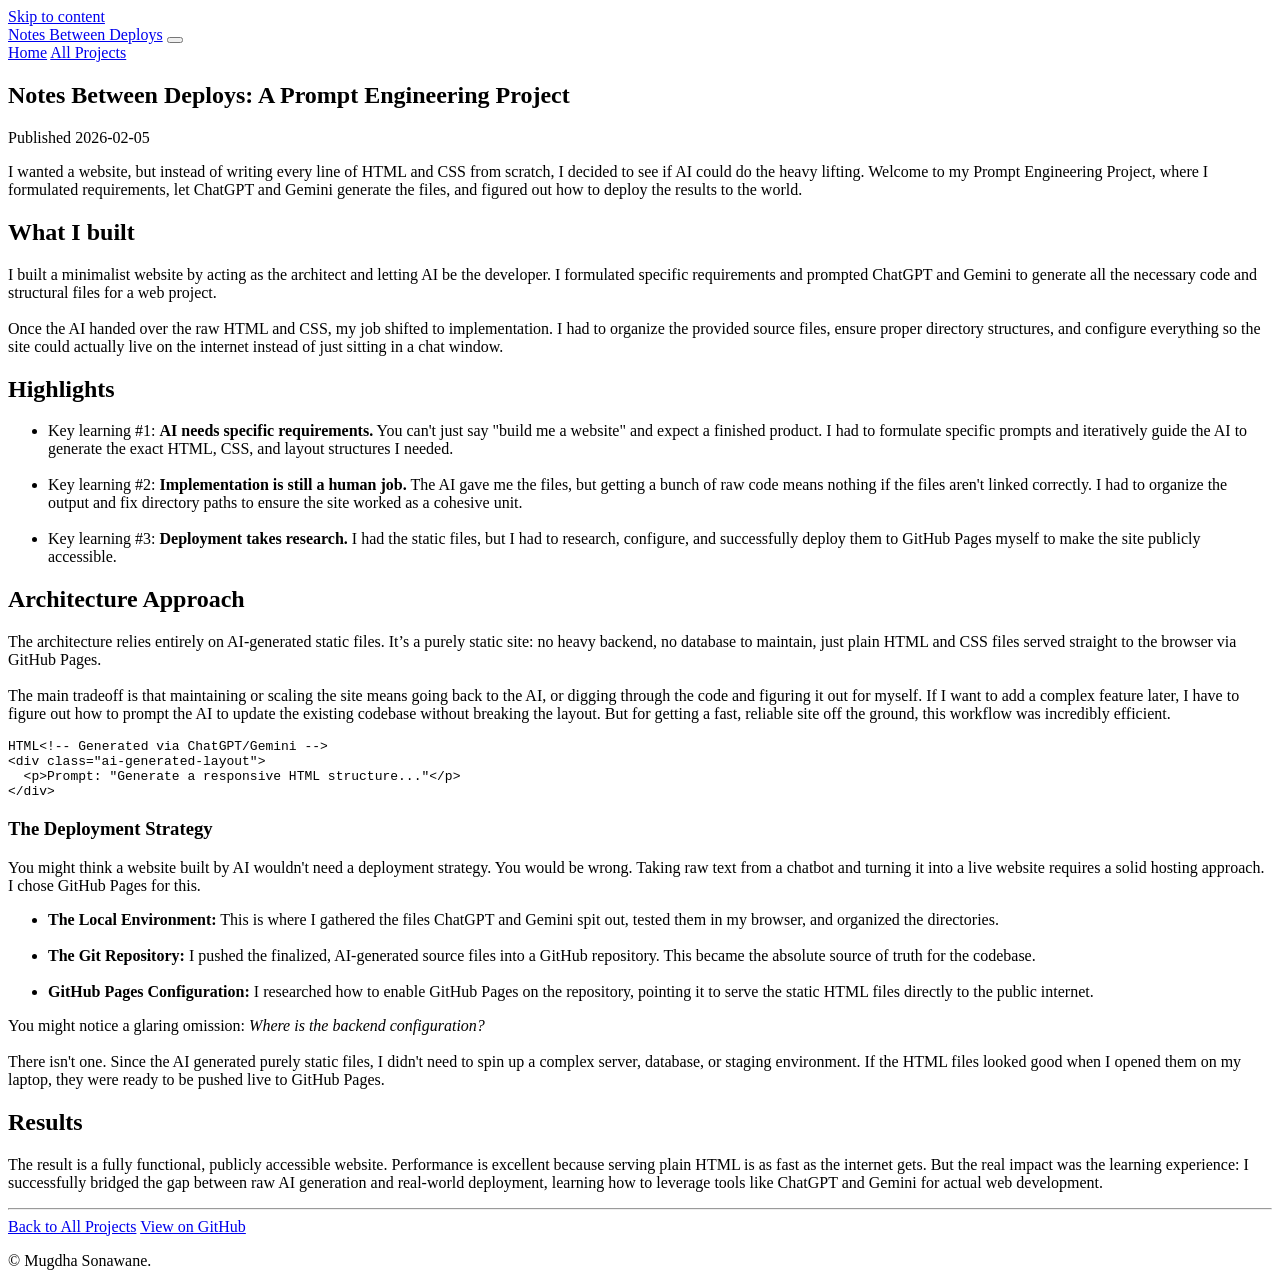
==== project-notes-between-deploys.html @ 24bc69ff "updates to notes between deploy" ====
<!-- project-notes-between-deploy.html -->
<!doctype html>
<html lang="en">
<head>
  <meta charset="utf-8" />
  <meta name="viewport" content="width=device-width, initial-scale=1" />
  <title>Prompt Engineering Project • Notes Between Deploys</title>

  <link rel="preconnect" href="https://fonts.googleapis.com">
  <link rel="preconnect" href="https://fonts.gstatic.com" crossorigin>
  <link href="https://fonts.googleapis.com/css2?family=Space+Grotesk:wght@400;500;600;700&display=swap" rel="stylesheet">

  <link rel="stylesheet" href="style.css" />
</head>
<body>
  <a class="skip-link" href="#main">Skip to content</a>

  <header class="site-header">
    <a class="brand" href="index.html" aria-label="Notes Between Deploys home">Notes Between Deploys</a>

    <button class="nav-toggle" type="button"
      aria-label="Open menu"
      aria-controls="primary-nav"
      aria-expanded="false">
      <span></span><span></span><span></span>
    </button>

    <nav id="primary-nav" class="top-nav" aria-label="Primary">
      <a href="index.html">Home</a>
      <a href="projects.html">All Projects</a>
    </nav>
  </header>

  <main id="main" class="page page--post">
    <article class="panel panel--wide post">
      <header class="post-header">
        <h1 class="post-title">Notes Between Deploys: A Prompt Engineering Project</h1>
        <p class="post-meta">Published <time datetime="2026-02-05">2026-02-05</time></p>
        <div class="post-hero-banner card-media" role="img" aria-label="Project hero image"></div>
      </header>

      <div class="post-content">
        <p class="lead">
          I wanted a website, but instead of writing every line of HTML and CSS from scratch, I decided to see if AI could do the heavy lifting. Welcome to my Prompt Engineering Project, where I formulated requirements, let ChatGPT and Gemini generate the files, and figured out how to deploy the results to the world.
        </p>

        <h2>What I built</h2>
        <p>
          I built a minimalist website by acting as the architect and letting AI be the developer. I formulated specific requirements and prompted ChatGPT and Gemini to generate all the necessary code and structural files for a web project. <br><br>Once the AI handed over the raw HTML and CSS, my job shifted to implementation. I had to organize the provided source files, ensure proper directory structures, and configure everything so the site could actually live on the internet instead of just sitting in a chat window.
        </p>

        <h2>Highlights</h2>
        <ul>
          <li>Key learning #1: <b>AI needs specific requirements.</b> You can't just say "build me a website" and expect a finished product. I had to formulate specific prompts and iteratively guide the AI to generate the exact HTML, CSS, and layout structures I needed.</li>
          <br>
          <li>Key learning #2: <b>Implementation is still a human job.</b> The AI gave me the files, but getting a bunch of raw code means nothing if the files aren't linked correctly. I had to organize the output and fix directory paths to ensure the site worked as a cohesive unit.</li>
          <br>
          <li>Key learning #3: <b>Deployment takes research.</b> I had the static files, but I had to research, configure, and successfully deploy them to GitHub Pages myself to make the site publicly accessible.</li>
        </ul>

        <h2>Architecture Approach</h2>
        <p>
          The architecture relies entirely on AI-generated static files. It’s a purely static site: no heavy backend, no database to maintain, just plain HTML and CSS files served straight to the browser via GitHub Pages.
          <br>
          <br>
          The main tradeoff is that maintaining or scaling the site means going back to the AI, or digging through the code and figuring it out for myself. If I want to add a complex feature later, I have to figure out how to prompt the AI to update the existing codebase without breaking the layout. But for getting a fast, reliable site off the ground, this workflow was incredibly efficient.
        </p>

        <pre class="code-block"><span class="lang">HTML</span><code>&lt;!-- Generated via ChatGPT/Gemini --&gt;
&lt;div class=&quot;ai-generated-layout&quot;&gt;
  &lt;p&gt;Prompt: &quot;Generate a responsive HTML structure...&quot;&lt;/p&gt;
&lt;/div&gt;
</code></pre>

        <h3>The Deployment Strategy</h3>
        <p>
          You might think a website built by AI wouldn't need a deployment strategy. You would be wrong. Taking raw text from a chatbot and turning it into a live website requires a solid hosting approach. I chose GitHub Pages for this.
          <br>
          <ul>
            <li><b>The Local Environment:</b> This is where I gathered the files ChatGPT and Gemini spit out, tested them in my browser, and organized the directories.</li>
            <br>
            <li><b>The Git Repository:</b> I pushed the finalized, AI-generated source files into a GitHub repository. This became the absolute source of truth for the codebase.</li>
            <br>
            <li><b>GitHub Pages Configuration:</b> I researched how to enable GitHub Pages on the repository, pointing it to serve the static HTML files directly to the public internet.</li>
          </ul>

          You might notice a glaring omission: <i>Where is the backend configuration?</i>
          <br>
          <br>
          There isn't one. Since the AI generated purely static files, I didn't need to spin up a complex server, database, or staging environment. If the HTML files looked good when I opened them on my laptop, they were ready to be pushed live to GitHub Pages.
        </p>

        <h2>Results</h2>
        <p>
          The result is a fully functional, publicly accessible website. Performance is excellent because serving plain HTML is as fast as the internet gets. But the real impact was the learning experience: I successfully bridged the gap between raw AI generation and real-world deployment, learning how to leverage tools like ChatGPT and Gemini for actual web development.
        </p>

        <hr class="post-divider" />

        <div class="post-cta">
          <a class="btn btn--primary" href="projects.html">Back to All Projects</a>
          <a class="btn btn--ghost" href="https://github.com/mugdhavson/Notes-Between-Deploys" target="_blank" rel="noreferrer noopener">View on GitHub</a>
        </div>
      </div>
    </article>
  </main>

  <footer class="site-footer">
    <p>© <span id="year"></span> Mugdha Sonawane.</p>
  </footer>

  <script src="script.js"></script>
</body>
</html>
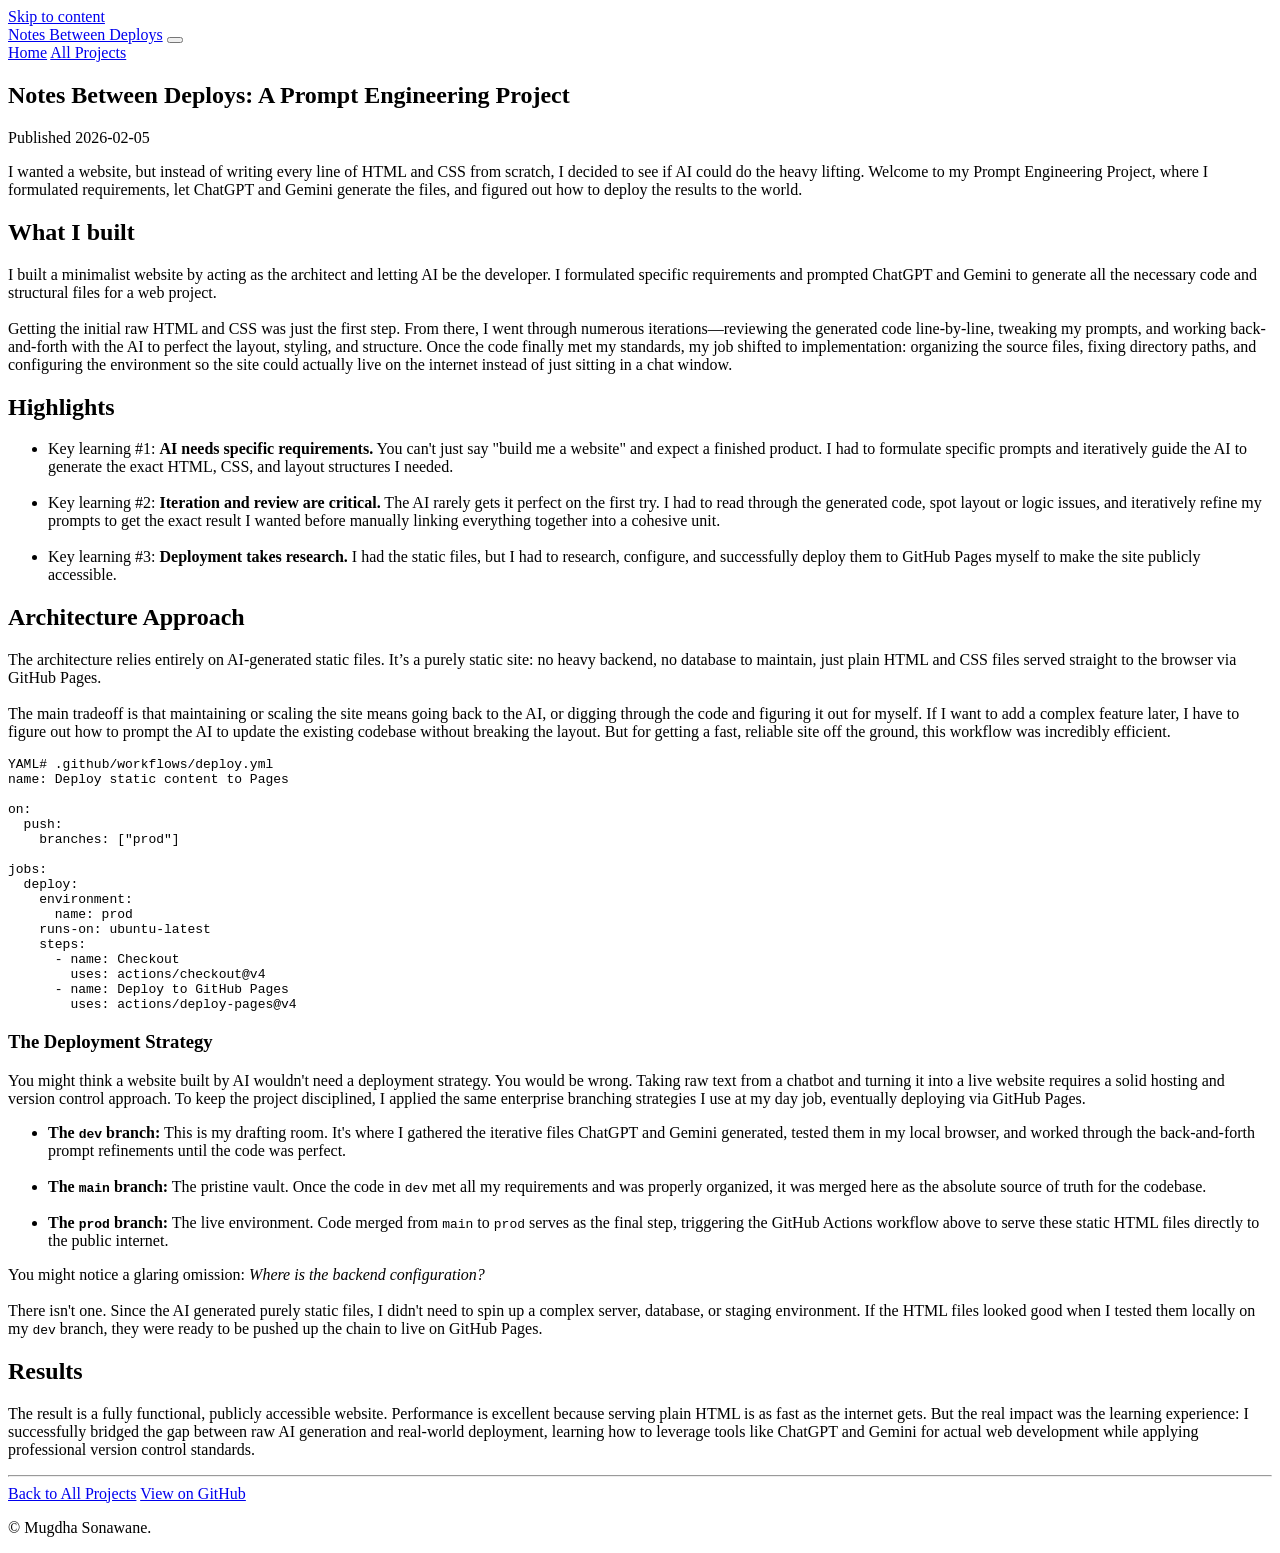
==== commit 4bf12fa6: "updated notes between deploy blog post to reflect the branching strategy" ====
--- a/project-notes-between-deploys.html
+++ b/project-notes-between-deploys.html
@@ -46,14 +46,14 @@
 
         <h2>What I built</h2>
         <p>
-          I built a minimalist website by acting as the architect and letting AI be the developer. I formulated specific requirements and prompted ChatGPT and Gemini to generate all the necessary code and structural files for a web project. <br><br>Once the AI handed over the raw HTML and CSS, my job shifted to implementation. I had to organize the provided source files, ensure proper directory structures, and configure everything so the site could actually live on the internet instead of just sitting in a chat window.
+          I built a minimalist website by acting as the architect and letting AI be the developer. I formulated specific requirements and prompted ChatGPT and Gemini to generate all the necessary code and structural files for a web project. <br><br>Getting the initial raw HTML and CSS was just the first step. From there, I went through numerous iterations—reviewing the generated code line-by-line, tweaking my prompts, and working back-and-forth with the AI to perfect the layout, styling, and structure. Once the code finally met my standards, my job shifted to implementation: organizing the source files, fixing directory paths, and configuring the environment so the site could actually live on the internet instead of just sitting in a chat window.
         </p>
 
         <h2>Highlights</h2>
         <ul>
           <li>Key learning #1: <b>AI needs specific requirements.</b> You can't just say "build me a website" and expect a finished product. I had to formulate specific prompts and iteratively guide the AI to generate the exact HTML, CSS, and layout structures I needed.</li>
           <br>
-          <li>Key learning #2: <b>Implementation is still a human job.</b> The AI gave me the files, but getting a bunch of raw code means nothing if the files aren't linked correctly. I had to organize the output and fix directory paths to ensure the site worked as a cohesive unit.</li>
+          <li>Key learning #2: <b>Iteration and review are critical.</b> The AI rarely gets it perfect on the first try. I had to read through the generated code, spot layout or logic issues, and iteratively refine my prompts to get the exact result I wanted before manually linking everything together into a cohesive unit.</li>
           <br>
           <li>Key learning #3: <b>Deployment takes research.</b> I had the static files, but I had to research, configure, and successfully deploy them to GitHub Pages myself to make the site publicly accessible.</li>
         </ul>
@@ -66,33 +66,46 @@
           The main tradeoff is that maintaining or scaling the site means going back to the AI, or digging through the code and figuring it out for myself. If I want to add a complex feature later, I have to figure out how to prompt the AI to update the existing codebase without breaking the layout. But for getting a fast, reliable site off the ground, this workflow was incredibly efficient.
         </p>
 
-        <pre class="code-block"><span class="lang">HTML</span><code>&lt;!-- Generated via ChatGPT/Gemini --&gt;
-&lt;div class=&quot;ai-generated-layout&quot;&gt;
-  &lt;p&gt;Prompt: &quot;Generate a responsive HTML structure...&quot;&lt;/p&gt;
-&lt;/div&gt;
+        <pre class="code-block"><span class="lang">YAML</span><code># .github/workflows/deploy.yml
+name: Deploy static content to Pages
+
+on:
+  push:
+    branches: ["prod"]
+
+jobs:
+  deploy:
+    environment:
+      name: prod
+    runs-on: ubuntu-latest
+    steps:
+      - name: Checkout
+        uses: actions/checkout@v4
+      - name: Deploy to GitHub Pages
+        uses: actions/deploy-pages@v4
 </code></pre>
 
         <h3>The Deployment Strategy</h3>
         <p>
-          You might think a website built by AI wouldn't need a deployment strategy. You would be wrong. Taking raw text from a chatbot and turning it into a live website requires a solid hosting approach. I chose GitHub Pages for this.
+          You might think a website built by AI wouldn't need a deployment strategy. You would be wrong. Taking raw text from a chatbot and turning it into a live website requires a solid hosting and version control approach. To keep the project disciplined, I applied the same enterprise branching strategies I use at my day job, eventually deploying via GitHub Pages.
           <br>
           <ul>
-            <li><b>The Local Environment:</b> This is where I gathered the files ChatGPT and Gemini spit out, tested them in my browser, and organized the directories.</li>
+            <li><b>The <code>dev</code> branch:</b> This is my drafting room. It's where I gathered the iterative files ChatGPT and Gemini generated, tested them in my local browser, and worked through the back-and-forth prompt refinements until the code was perfect.</li>
             <br>
-            <li><b>The Git Repository:</b> I pushed the finalized, AI-generated source files into a GitHub repository. This became the absolute source of truth for the codebase.</li>
+            <li><b>The <code>main</code> branch:</b> The pristine vault. Once the code in <code>dev</code> met all my requirements and was properly organized, it was merged here as the absolute source of truth for the codebase.</li>
             <br>
-            <li><b>GitHub Pages Configuration:</b> I researched how to enable GitHub Pages on the repository, pointing it to serve the static HTML files directly to the public internet.</li>
+            <li><b>The <code>prod</code> branch:</b> The live environment. Code merged from <code>main</code> to <code>prod</code> serves as the final step, triggering the GitHub Actions workflow above to serve these static HTML files directly to the public internet.</li>
           </ul>
 
           You might notice a glaring omission: <i>Where is the backend configuration?</i>
           <br>
           <br>
-          There isn't one. Since the AI generated purely static files, I didn't need to spin up a complex server, database, or staging environment. If the HTML files looked good when I opened them on my laptop, they were ready to be pushed live to GitHub Pages.
+          There isn't one. Since the AI generated purely static files, I didn't need to spin up a complex server, database, or staging environment. If the HTML files looked good when I tested them locally on my <code>dev</code> branch, they were ready to be pushed up the chain to live on GitHub Pages.
         </p>
 
         <h2>Results</h2>
         <p>
-          The result is a fully functional, publicly accessible website. Performance is excellent because serving plain HTML is as fast as the internet gets. But the real impact was the learning experience: I successfully bridged the gap between raw AI generation and real-world deployment, learning how to leverage tools like ChatGPT and Gemini for actual web development.
+          The result is a fully functional, publicly accessible website. Performance is excellent because serving plain HTML is as fast as the internet gets. But the real impact was the learning experience: I successfully bridged the gap between raw AI generation and real-world deployment, learning how to leverage tools like ChatGPT and Gemini for actual web development while applying professional version control standards.
         </p>
 
         <hr class="post-divider" />
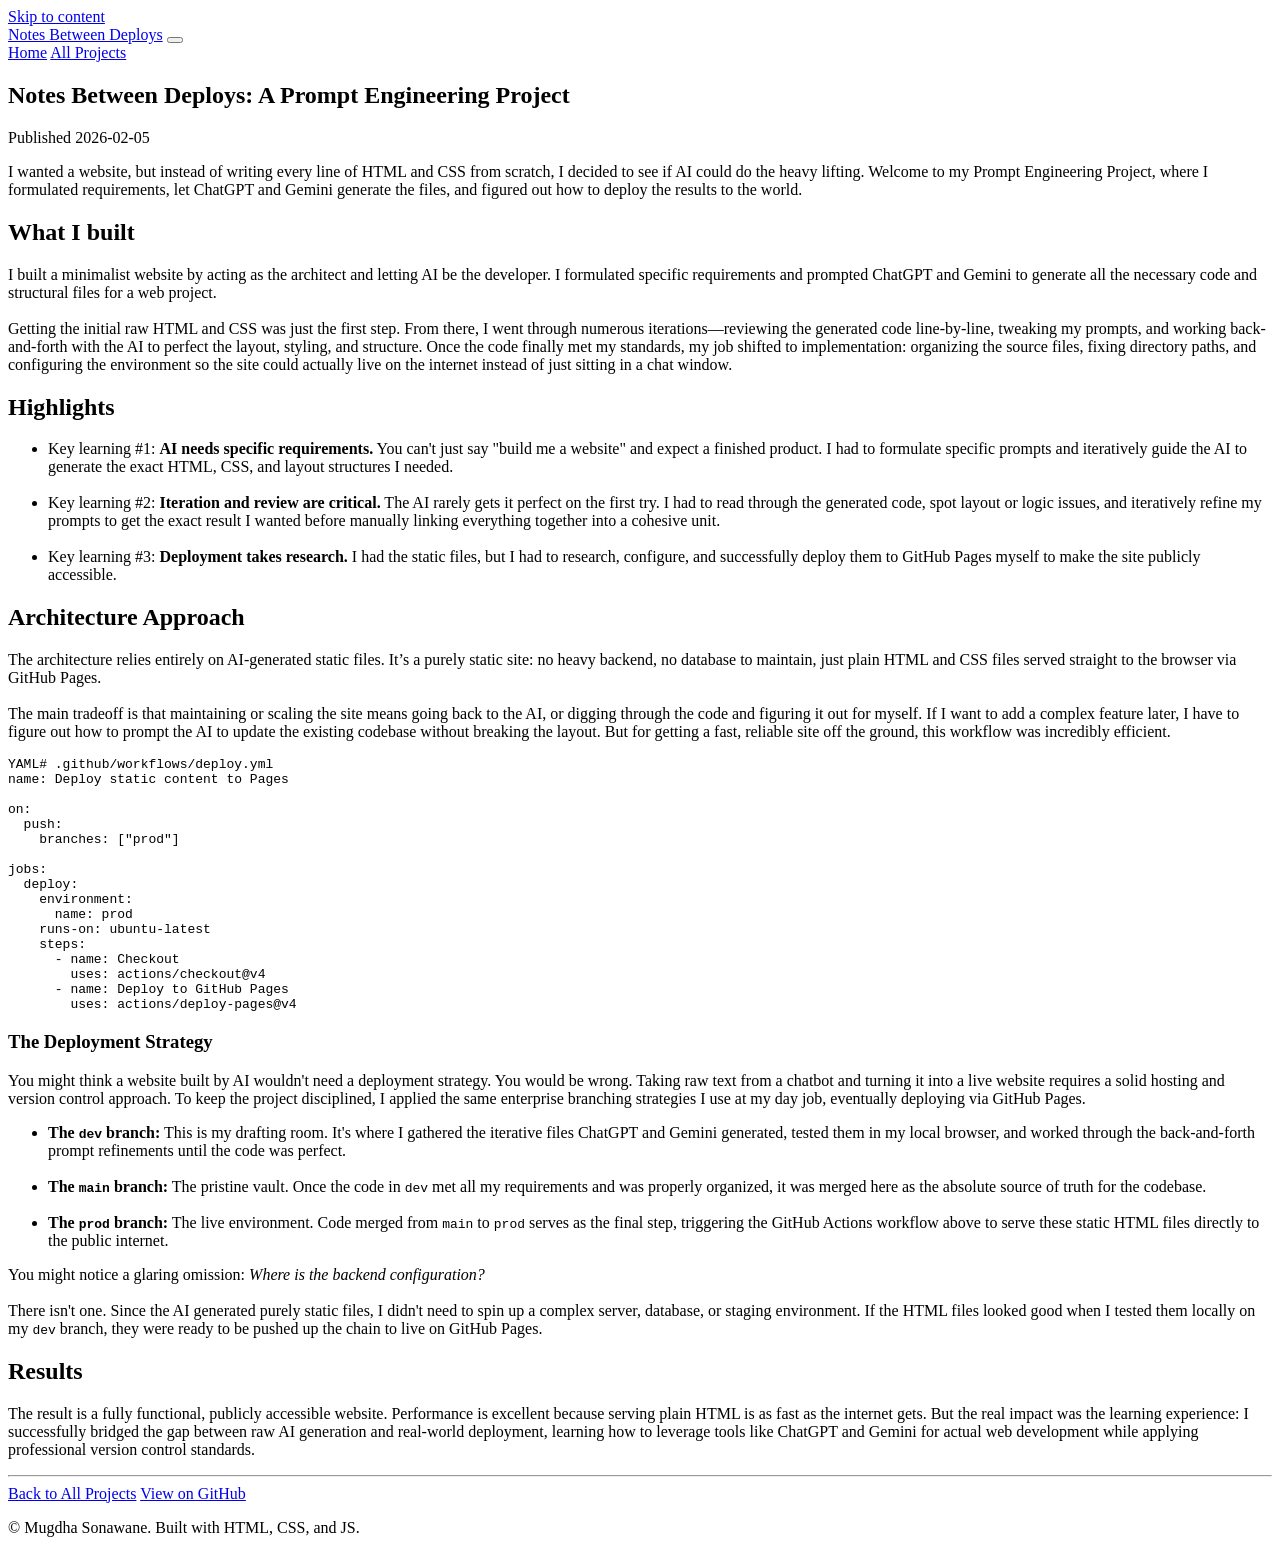
==== commit 02458349: "tech stack added to signature" ====
--- a/project-notes-between-deploys.html
+++ b/project-notes-between-deploys.html
@@ -119,7 +119,7 @@
   </main>
 
   <footer class="site-footer">
-    <p>© <span id="year"></span> Mugdha Sonawane.</p>
+    <p>© <span id="year"></span> Mugdha Sonawane. Built with HTML, CSS, and JS.</p>
   </footer>
 
   <script src="script.js"></script>
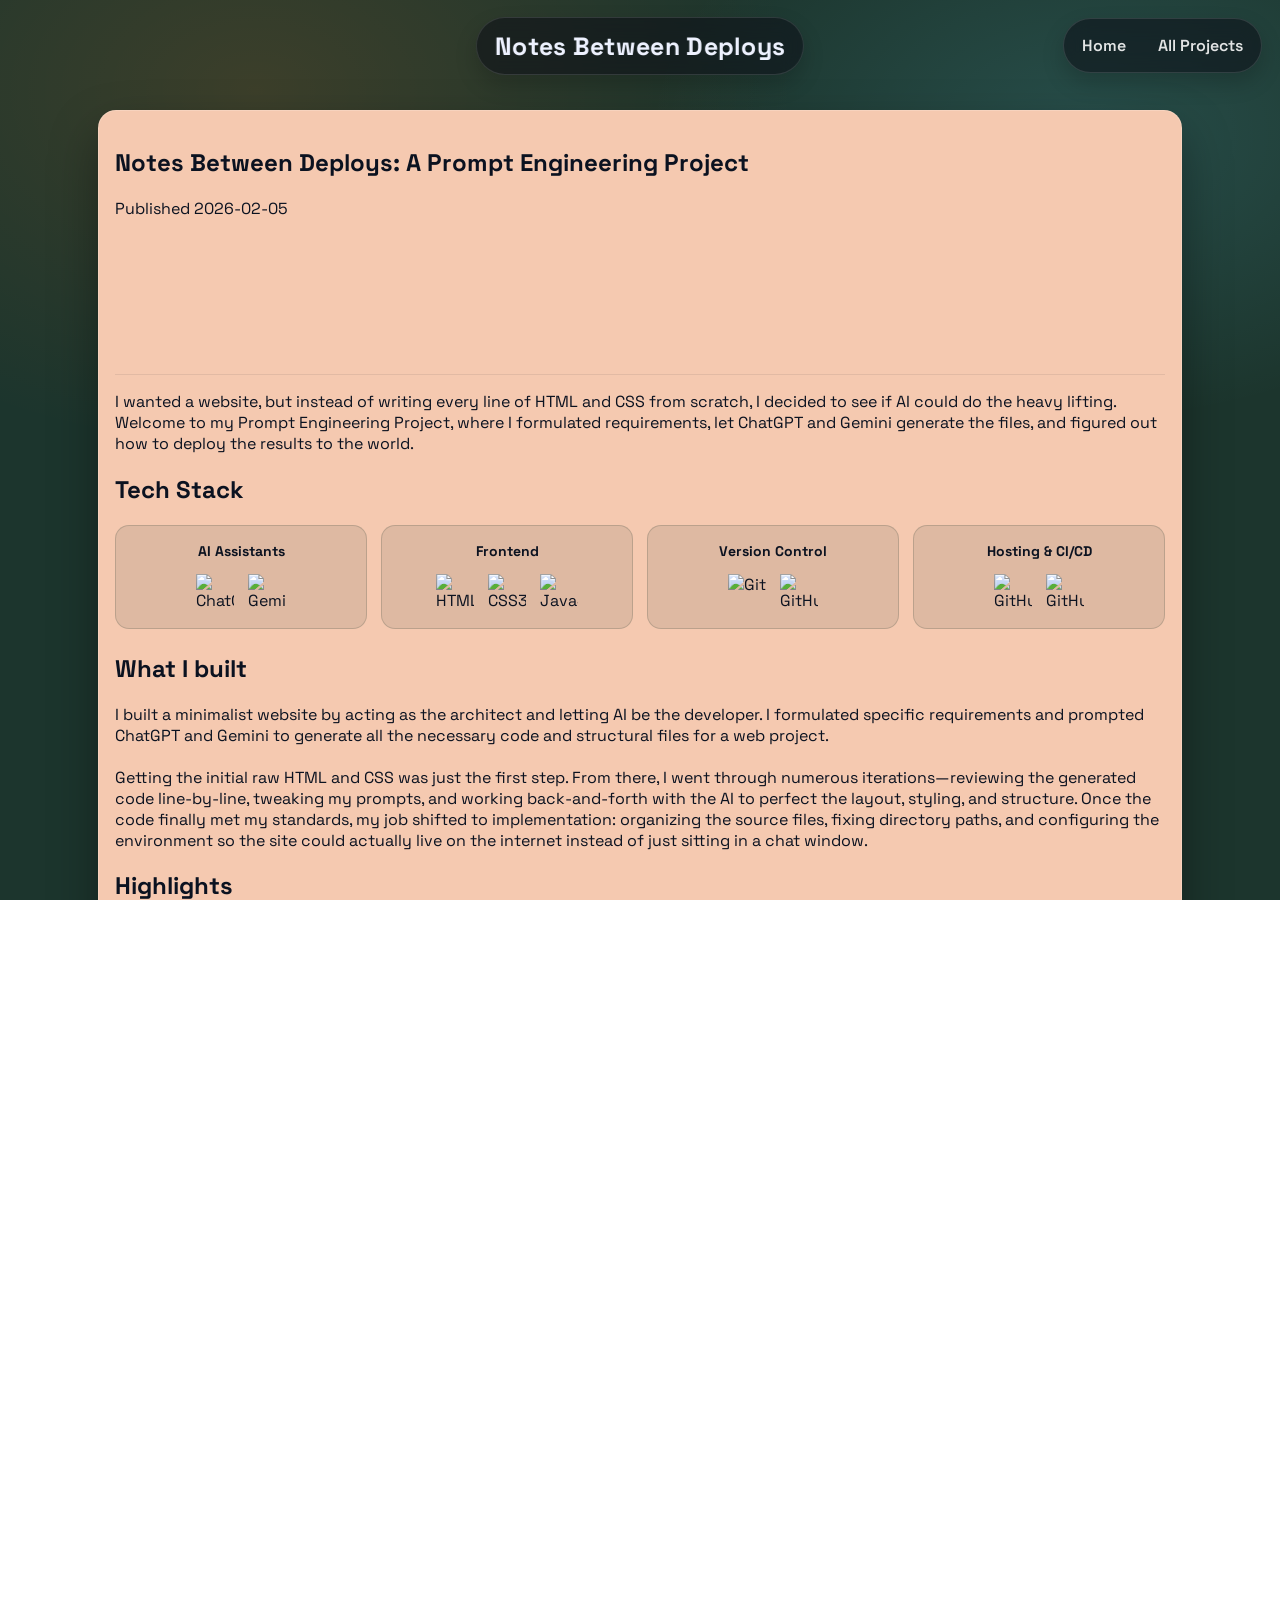
==== commit 3d759aa6: "added tech stack" ====
--- a/project-notes-between-deploys.html
+++ b/project-notes-between-deploys.html
@@ -9,20 +9,27 @@
   <link rel="preconnect" href="https://fonts.googleapis.com">
   <link rel="preconnect" href="https://fonts.gstatic.com" crossorigin>
   <link href="https://fonts.googleapis.com/css2?family=Space+Grotesk:wght@400;500;600;700&display=swap" rel="stylesheet">
-
   <link rel="stylesheet" href="style.css" />
 </head>
+
 <body>
   <a class="skip-link" href="#main">Skip to content</a>
 
   <header class="site-header">
-    <a class="brand" href="index.html" aria-label="Notes Between Deploys home">Notes Between Deploys</a>
-
-    <button class="nav-toggle" type="button"
+    <a class="brand" href="index.html" aria-label="Notes Between Deploys home">
+      Notes Between Deploys
+    </a>
+
+    <button
+      class="nav-toggle"
+      type="button"
       aria-label="Open menu"
       aria-controls="primary-nav"
-      aria-expanded="false">
-      <span></span><span></span><span></span>
+      aria-expanded="false"
+    >
+      <span></span>
+      <span></span>
+      <span></span>
     </button>
 
     <nav id="primary-nav" class="top-nav" aria-label="Primary">
@@ -33,32 +40,143 @@
 
   <main id="main" class="page page--post">
     <article class="panel panel--wide post">
+
       <header class="post-header">
-        <h1 class="post-title">Notes Between Deploys: A Prompt Engineering Project</h1>
-        <p class="post-meta">Published <time datetime="2026-02-05">2026-02-05</time></p>
-        <div class="post-hero-banner card-media" role="img" aria-label="Project hero image"></div>
+        <h1 class="post-title">
+          Notes Between Deploys: A Prompt Engineering Project
+        </h1>
+
+        <p class="post-meta">
+          Published
+          <time datetime="2026-02-05">2026-02-05</time>
+        </p>
+
+        <div
+          class="post-hero-banner card-media"
+          role="img"
+          aria-label="Project hero image"
+        ></div>
       </header>
 
       <div class="post-content">
+
         <p class="lead">
           I wanted a website, but instead of writing every line of HTML and CSS from scratch, I decided to see if AI could do the heavy lifting. Welcome to my Prompt Engineering Project, where I formulated requirements, let ChatGPT and Gemini generate the files, and figured out how to deploy the results to the world.
         </p>
 
+        <h2>Tech Stack</h2>
+
+        <div class="tech-stack">
+
+          <div class="tech-stack-group">
+            <h3>AI Assistants</h3>
+
+            <div class="tech-stack-logos">
+              <img
+                src="https://cdnjs.cloudflare.com/ajax/libs/simple-icons/15.16.0/openai.svg"
+                alt="ChatGPT"
+                title="ChatGPT"
+              >
+
+              <img
+                src="https://cdn.simpleicons.org/googlegemini"
+                alt="Gemini"
+                title="Gemini"
+              >
+            </div>
+          </div>
+
+          <div class="tech-stack-group">
+            <h3>Frontend</h3>
+
+            <div class="tech-stack-logos">
+              <img
+                src="https://cdn.simpleicons.org/html5"
+                alt="HTML5"
+                title="HTML5"
+              >
+
+              <img
+                src="https://cdn.simpleicons.org/css"
+                alt="CSS3"
+                title="CSS3"
+              >
+
+              <img
+                src="https://cdn.simpleicons.org/javascript"
+                alt="JavaScript"
+                title="JavaScript"
+              >
+            </div>
+          </div>
+
+          <div class="tech-stack-group">
+            <h3>Version Control</h3>
+
+            <div class="tech-stack-logos">
+              <img
+                src="https://cdn.simpleicons.org/git"
+                alt="Git"
+                title="Git"
+              >
+
+              <img
+                src="https://cdn.simpleicons.org/github"
+                alt="GitHub"
+                title="GitHub"
+              >
+            </div>
+          </div>
+
+          <div class="tech-stack-group">
+            <h3>Hosting &amp; CI/CD</h3>
+
+            <div class="tech-stack-logos">
+              <img
+                src="https://cdn.simpleicons.org/github"
+                alt="GitHub Pages"
+                title="GitHub Pages"
+              >
+
+              <img
+                src="https://cdn.simpleicons.org/githubactions"
+                alt="GitHub Actions"
+                title="GitHub Actions"
+              >
+            </div>
+          </div>
+
+        </div>
+
         <h2>What I built</h2>
-        <p>
-          I built a minimalist website by acting as the architect and letting AI be the developer. I formulated specific requirements and prompted ChatGPT and Gemini to generate all the necessary code and structural files for a web project. <br><br>Getting the initial raw HTML and CSS was just the first step. From there, I went through numerous iterations—reviewing the generated code line-by-line, tweaking my prompts, and working back-and-forth with the AI to perfect the layout, styling, and structure. Once the code finally met my standards, my job shifted to implementation: organizing the source files, fixing directory paths, and configuring the environment so the site could actually live on the internet instead of just sitting in a chat window.
+
+        <p>
+          I built a minimalist website by acting as the architect and letting AI be the developer. I formulated specific requirements and prompted ChatGPT and Gemini to generate all the necessary code and structural files for a web project. <br><br>Getting the initial raw HTML and CSS was just the first step. From there, I went through numerous iterations—reviewing the generated code line-by-line, tweaking my prompts, and working back-and-forth with the AI to perfect the layout, styling, and structure.
+          Once the code finally met my standards, my job shifted to implementation: organizing the source files, fixing directory paths, and configuring the environment so the site could actually live on the internet instead of just sitting in a chat window.
         </p>
 
         <h2>Highlights</h2>
+
         <ul>
-          <li>Key learning #1: <b>AI needs specific requirements.</b> You can't just say "build me a website" and expect a finished product. I had to formulate specific prompts and iteratively guide the AI to generate the exact HTML, CSS, and layout structures I needed.</li>
-          <br>
-          <li>Key learning #2: <b>Iteration and review are critical.</b> The AI rarely gets it perfect on the first try. I had to read through the generated code, spot layout or logic issues, and iteratively refine my prompts to get the exact result I wanted before manually linking everything together into a cohesive unit.</li>
-          <br>
-          <li>Key learning #3: <b>Deployment takes research.</b> I had the static files, but I had to research, configure, and successfully deploy them to GitHub Pages myself to make the site publicly accessible.</li>
+          <li>
+            Key learning #1: <b>AI needs specific requirements.</b> You can't just say "build me a website" and expect a finished product. I had to formulate specific prompts and iteratively guide the AI to generate the exact HTML, CSS, and layout structures I needed.
+          </li>
+
+          <br>
+
+          <li>
+            Key learning #2: <b>Iteration and review are critical.</b> The AI rarely gets it perfect on the first try. I had to read through the generated code, spot layout or logic issues, and iteratively refine my prompts to get the exact result I wanted before manually linking everything together into a cohesive unit.
+          </li>
+
+          <br>
+
+          <li>
+            Key learning #3: <b>Deployment takes research.</b> I had the static files, but I had to research, configure, and successfully deploy them to GitHub Pages myself to make the site publicly accessible.
+          </li>
         </ul>
 
         <h2>Architecture Approach</h2>
+
         <p>
           The architecture relies entirely on AI-generated static files. It’s a purely static site: no heavy backend, no database to maintain, just plain HTML and CSS files served straight to the browser via GitHub Pages.
           <br>
@@ -86,15 +204,27 @@
 </code></pre>
 
         <h3>The Deployment Strategy</h3>
+
         <p>
           You might think a website built by AI wouldn't need a deployment strategy. You would be wrong. Taking raw text from a chatbot and turning it into a live website requires a solid hosting and version control approach. To keep the project disciplined, I applied the same enterprise branching strategies I use at my day job, eventually deploying via GitHub Pages.
           <br>
+
           <ul>
-            <li><b>The <code>dev</code> branch:</b> This is my drafting room. It's where I gathered the iterative files ChatGPT and Gemini generated, tested them in my local browser, and worked through the back-and-forth prompt refinements until the code was perfect.</li>
+            <li>
+              <b>The <code>dev</code> branch:</b> This is my drafting room. It's where I gathered the iterative files ChatGPT and Gemini generated, tested them in my local browser, and worked through the back-and-forth prompt refinements until the code was perfect.
+            </li>
+
             <br>
-            <li><b>The <code>main</code> branch:</b> The pristine vault. Once the code in <code>dev</code> met all my requirements and was properly organized, it was merged here as the absolute source of truth for the codebase.</li>
+
+            <li>
+              <b>The <code>main</code> branch:</b> The pristine vault. Once the code in <code>dev</code> met all my requirements and was properly organized, it was merged here as the absolute source of truth for the codebase.
+            </li>
+
             <br>
-            <li><b>The <code>prod</code> branch:</b> The live environment. Code merged from <code>main</code> to <code>prod</code> serves as the final step, triggering the GitHub Actions workflow above to serve these static HTML files directly to the public internet.</li>
+
+            <li>
+              <b>The <code>prod</code> branch:</b> The live environment. Code merged from <code>main</code> to <code>prod</code> serves as the final step, triggering the GitHub Actions workflow above to serve these static HTML files directly to the public internet.
+            </li>
           </ul>
 
           You might notice a glaring omission: <i>Where is the backend configuration?</i>
@@ -104,6 +234,7 @@
         </p>
 
         <h2>Results</h2>
+
         <p>
           The result is a fully functional, publicly accessible website. Performance is excellent because serving plain HTML is as fast as the internet gets. But the real impact was the learning experience: I successfully bridged the gap between raw AI generation and real-world deployment, learning how to leverage tools like ChatGPT and Gemini for actual web development while applying professional version control standards.
         </p>
@@ -111,15 +242,28 @@
         <hr class="post-divider" />
 
         <div class="post-cta">
-          <a class="btn btn--primary" href="projects.html">Back to All Projects</a>
-          <a class="btn btn--ghost" href="https://github.com/mugdhavson/Notes-Between-Deploys" target="_blank" rel="noreferrer noopener">View on GitHub</a>
+          <a class="btn btn--primary" href="projects.html">
+            Back to All Projects
+          </a>
+
+          <a
+            class="btn btn--ghost"
+            href="https://github.com/mugdhavsonawane/Notes-Between-Deploys"
+            target="_blank"
+            rel="noreferrer noopener"
+          >
+            View on GitHub
+          </a>
         </div>
+
       </div>
     </article>
   </main>
 
   <footer class="site-footer">
-    <p>© <span id="year"></span> Mugdha Sonawane. Built with HTML, CSS, and JS.</p>
+    <p>
+      © <span id="year"></span> Mugdha Sonawane. Built with HTML, CSS, and JS.
+    </p>
   </footer>
 
   <script src="script.js"></script>
--- a/style.css
+++ b/style.css
@@ -0,0 +1,632 @@
+/* style.css */
+:root{
+  --bg: #1c352d;
+  --bg2: #1c352d;
+
+  --panel: #f5c9b0;
+  --panel-ink: #0b1220;
+
+  --card: rgba(255, 255, 255, 0.92);
+  --card-border: rgba(12, 18, 32, 0.08);
+
+  --muted: rgba(11, 18, 32, 0.72);
+
+  --accent: #ff7a18;
+  --accent-ink: #2a1400;
+
+  --nav-bg: rgba(12, 14, 22, 0.55);
+  --nav-border: rgba(255,255,255,0.12);
+
+  --shadow: 0 22px 48px rgba(0,0,0,0.35);
+  --shadow-soft: 0 10px 22px rgba(0,0,0,0.18);
+
+  --radius: 18px;
+  --radius-sm: 14px;
+
+  --max: 1120px;
+
+  --focus: 0 0 0 3px rgba(255, 122, 24, 0.35);
+
+  --font: "Space Grotesk", system-ui, -apple-system, Segoe UI, Roboto, Helvetica, Arial, "Apple Color Emoji", "Segoe UI Emoji";
+}
+
+*{ box-sizing: border-box; }
+
+html, body{
+  height: 100%;
+  overflow-x: hidden;
+}
+
+/* Prevent any images/text from forcing horizontal scroll */
+img{ max-width: 100%; height: auto; display: block; }
+p, h1, h2, h3{ overflow-wrap: anywhere; }
+
+body{
+  margin: 0;
+  font-family: var(--font);
+  background:
+    radial-gradient(900px 600px at 20% 10%, rgba(255, 122, 24, 0.14), transparent 60%),
+    radial-gradient(800px 520px at 85% 15%, rgba(110, 231, 255, 0.14), transparent 55%),
+    linear-gradient(180deg, var(--bg), var(--bg2));
+  color: #eef2ff;
+}
+
+/* Accessibility */
+.skip-link{
+  position: absolute;
+  left: -999px;
+  top: 8px;
+  padding: 10px 12px;
+  border-radius: 999px;
+  background: #fff;
+  color: #111;
+  z-index: 9999;
+}
+.skip-link:focus{ left: 10px; outline: none; box-shadow: var(--focus); }
+
+a{ color: inherit; text-decoration: none; }
+a:focus-visible, button:focus-visible{ outline: none; box-shadow: var(--focus); border-radius: 10px; }
+
+/* Header */
+.site-header{
+  position: fixed;
+  top: 18px;
+  left: 18px;
+  right: 18px;
+
+  display: flex;
+  justify-content: flex-end;
+  align-items: center;
+  gap: 12px;
+
+  pointer-events: none;
+  z-index: 100;
+  min-height: 54px;
+}
+
+.brand, .top-nav, .nav-toggle{ pointer-events: auto; }
+
+.brand{
+  position: absolute;
+  left: 50%;
+  transform: translateX(-50%);
+  text-align: center;
+
+  display: inline-flex;
+  align-items: center;
+
+  padding: 12px 18px;
+  border: 1px solid var(--nav-border);
+  border-radius: 999px;
+  background: var(--nav-bg);
+  backdrop-filter: blur(10px);
+  box-shadow: var(--shadow-soft);
+
+  font-weight: 800;
+  font-size: 25px;
+  letter-spacing: 0.3px;
+}
+
+.top-nav{
+  display: inline-flex;
+  gap: 8px;
+  padding: 6px;
+  border: 1px solid var(--nav-border);
+  border-radius: 999px;
+  background: var(--nav-bg);
+  backdrop-filter: blur(10px);
+  box-shadow: var(--shadow-soft);
+}
+.top-nav a{
+  padding: 10px 12px;
+  border-radius: 999px;
+  font-weight: 600;
+  color: rgba(255,255,255,0.88);
+}
+.top-nav a:hover{ background: rgba(255,255,255,0.10); }
+.top-nav a.active{
+  background: rgba(255,255,255,0.16);
+  color: #fff;
+}
+
+/* ✅ FIXED hamburger button: lines stack vertically */
+.nav-toggle{
+  display: none; /* shown in mobile MQ */
+  width: 44px;
+  height: 44px;
+  border-radius: 999px;
+  border: 1px solid var(--nav-border);
+  background: var(--nav-bg);
+  backdrop-filter: blur(10px);
+  box-shadow: var(--shadow-soft);
+  cursor: pointer;
+  padding: 0;
+
+  align-items: center;
+  justify-content: center;
+  flex-direction: column; /* <- key */
+  gap: 5px;
+}
+
+.nav-toggle span{
+  width: 18px;
+  height: 2px;
+  background: rgba(255,255,255,0.9);
+  border-radius: 2px;
+  display: block;
+  transition: transform 180ms ease, opacity 180ms ease;
+}
+
+/* Optional X animation when open */
+.nav-toggle[aria-expanded="true"] span:nth-child(1){
+  transform: translateY(6px) rotate(45deg);
+}
+.nav-toggle[aria-expanded="true"] span:nth-child(2){
+  opacity: 0;
+}
+.nav-toggle[aria-expanded="true"] span:nth-child(3){
+  transform: translateY(-6px) rotate(-45deg);
+}
+
+/* Page layout */
+.page{
+  max-width: var(--max);
+  margin: 0 auto;
+  padding: 110px 18px 28px;
+}
+
+.page--home{
+  display: grid;
+  grid-template-columns: 1fr 1.1fr;
+  gap: 26px;
+  align-items: stretch;
+}
+
+.page--home > .panel{
+  min-width: 0;
+}
+
+@media (max-width: 980px){
+  .page--home{ grid-template-columns: 1fr; }
+}
+
+/* Panels */
+.panel{
+  background: var(--panel);
+  color: var(--panel-ink);
+  border-radius: var(--radius);
+  box-shadow: var(--shadow);
+  border: 1px solid rgba(255,255,255,0.18);
+  overflow: hidden;
+  min-height: 72vh;
+  padding: 1rem;
+}
+.panel--wide{ 
+  min-height: auto; 
+  padding: 1rem;
+}
+
+.panel-title{
+  margin: 0;
+  padding: 20px 22px;
+  text-align: center;
+  font-size: 24px;
+  letter-spacing: 0.3px;
+  font-weight: 700;
+}
+
+.panel-header{
+  display: flex;
+  align-items: baseline;
+  justify-content: space-between;
+  gap: 12px;
+  padding: 0 22px 12px;
+}
+.panel-subtitle{
+  margin: 0;
+  color: var(--muted);
+  font-size: 14px;
+}
+
+/* Tighten spacing in About section */
+.panel.about .panel-title{
+  padding-bottom: 2px; /* was 20px */
+}
+
+.panel.about .about-inner{
+  padding-top: 3px;     /* was 10px */
+  gap: 4px;             /* was 12px */
+}
+
+.panel.about .section__pic-container{
+  margin: 4px 0 3px;    /* was 18px 0 10px */
+}
+
+.small-link{
+  font-weight: 700;
+  font-size: 14px;
+  color: rgba(11, 18, 32, 0.80);
+}
+.small-link:hover{ text-decoration: underline; }
+
+/* About */
+.about-inner{
+  padding: 10px 22px 26px;
+  width: 100%;
+  min-width: 0;
+
+  display: flex;
+  flex-direction: column;
+  align-items: center;
+  text-align: center;
+  gap: 12px;
+}
+
+/* Centering wrapper only (no border/background) */
+.section__pic-container{
+  width: 100%;
+  display: flex;
+  justify-content: center;
+  align-items: center;
+  margin: 8px 0 10px;
+}
+
+.profile-pic{
+  width: clamp(200px, 28vw, 320px); /* bigger + responsive */
+  height: auto;                     /* let height follow width */
+  aspect-ratio: 1 / 1;              /* keeps it perfectly square */
+  object-fit: cover;                /* safe crop if the PNG isn’t perfectly square */
+  object-position: center;
+  display: block;
+  border-radius: 50%;               /* guarantees circle even when resized */
+}
+
+@media (max-width: 900px){
+  .about-inner{ padding: 10px 16px 22px; }
+}
+
+/* Mobile nav breakpoint */
+@media (max-width: 900px){
+  .nav-toggle{ display: flex; } /* <- ensure flex column works */
+
+  .brand{
+    font-size: 18px;
+    max-width: calc(100vw - 160px);
+    white-space: nowrap;
+    overflow: hidden;
+    text-overflow: ellipsis;
+  }
+
+  /* dropdown nav */
+  .top-nav{
+    position: fixed;
+    top: 76px;
+    left: 18px;
+    right: 18px;
+    z-index: 120;
+
+    display: flex;
+    flex-direction: column;
+    gap: 6px;
+
+    padding: 10px;
+    border-radius: 18px;
+
+    opacity: 0;
+    transform: translateY(-8px);
+    pointer-events: none;
+    visibility: hidden;
+
+    transition: opacity 160ms ease, transform 160ms ease, visibility 0ms linear 160ms;
+  }
+
+  .top-nav a{
+    width: 100%;
+    display: flex;
+    justify-content: center;
+  }
+
+  .top-nav.is-open{
+    opacity: 1;
+    transform: translateY(0);
+    pointer-events: auto;
+    visibility: visible;
+    transition: opacity 160ms ease, transform 160ms ease, visibility 0ms;
+  }
+
+  /* ✅ “like projects section”: tighten padding so About text never overflows */
+  .about-inner{
+    padding: 10px 16px 22px;
+  }
+  .panel-title{
+    padding: 18px 16px;
+  }
+}
+
+@media (max-width: 420px){
+  .brand{ font-size: 16px; }
+}
+
+.kicker{
+  margin: 6px 0 0;
+  color: rgba(11, 18, 32, 0.75);
+  font-weight: 700;
+  font-size: 14px;
+}
+.name{
+  margin: 0;
+  font-size: clamp(30px, 3.2vw, 44px);
+  letter-spacing: -0.02em;
+  line-height: 1.05;
+}
+.role{
+  margin: 0;
+  font-weight: 700;
+  font-size: 1.15rem;
+  color: rgba(11, 18, 32, 0.70);
+}
+.bio{
+  margin: 6px 0 0;
+  max-width: 42ch;
+  color: rgba(11, 18, 32, 0.78);
+  line-height: 1.55;
+}
+
+.list {
+  text-align: left;
+}
+
+.button-row{
+  display: flex;
+  gap: 10px;
+  margin-top: 10px;
+  flex-wrap: wrap;
+  justify-content: center;
+}
+
+.button-stack{
+  display: flex;
+  flex-direction: column;
+  align-items: center;
+  gap: 10px;
+  margin-top: 10px;
+}
+
+.btn--email{
+  min-width: 220px;   /* makes it feel like a “main” button */
+  justify-content: center;
+}
+
+
+/* Buttons */
+.btn{
+  display: inline-flex;
+  align-items: center;
+  justify-content: center;
+  gap: 8px;
+  padding: 12px 14px;
+  border-radius: 999px;
+  border: 1px solid rgba(11, 18, 32, 0.16);
+  font-weight: 800;
+  letter-spacing: 0.15px;
+  transition: transform 140ms ease, box-shadow 140ms ease, background 140ms ease, border-color 140ms ease;
+  user-select: none;
+}
+.btn:hover{ transform: translateY(-1px); box-shadow: 0 14px 26px rgba(0,0,0,0.18); }
+.btn:active{ transform: translateY(0px); box-shadow: none; }
+
+.btn--primary{
+  background: linear-gradient(180deg, rgba(255, 122, 24, 0.96), rgba(255, 171, 51, 0.96));
+  border-color: rgba(42, 20, 0, 0.18);
+  color: var(--accent-ink);
+}
+.btn--primary:hover{ filter: brightness(1.03); }
+
+.btn--ghost{
+  background: rgba(255,255,255,0.70);
+  color: rgba(11, 18, 32, 0.88);
+}
+.btn--ghost:hover{ background: rgba(255,255,255,0.82); }
+
+.btn--sm{
+  padding: 10px 12px;
+  font-size: 13px;
+}
+
+/* Projects / cards */
+.card-grid{
+  padding: 0 22px 22px;
+  display: grid;
+  grid-template-columns: repeat(2, minmax(0, 1fr));
+  gap: 14px;
+}
+.card-grid--dense{
+  grid-template-columns: repeat(3, minmax(0, 1fr));
+}
+@media (max-width: 980px){
+  .card-grid--dense{ grid-template-columns: repeat(2, minmax(0, 1fr)); }
+}
+@media (max-width: 640px){
+  .card-grid,
+  .card-grid--dense{ grid-template-columns: 1fr; }
+}
+
+.project-card{
+  background: var(--card);
+  border: 1px solid var(--card-border);
+  border-radius: var(--radius-sm);
+  overflow: hidden;
+  box-shadow: 0 10px 18px rgba(0,0,0,0.10);
+  display: grid;
+  grid-template-rows: 140px 1fr;
+  min-height: 320px;
+}
+.project-card:hover{ transform: translateY(-2px); transition: transform 160ms ease; }
+
+.card-media{
+  display: block;
+  width: 100%;
+  height: 140px;
+  border-bottom: 1px solid var(--card-border);
+}
+.card-media--p1{ background: linear-gradient(135deg, rgba(255,122,24,0.40), rgba(110,231,255,0.35)); }
+.card-media--p2{ background: linear-gradient(135deg, rgba(110,231,255,0.35), rgba(255,255,255,0.55)); }
+.card-media--p3{ background: linear-gradient(135deg, rgba(255,186,73,0.40), rgba(255,122,24,0.35)); }
+.card-media--p4{ background: linear-gradient(135deg, rgba(186,104,200,0.28), rgba(110,231,255,0.35)); }
+.card-media--p5{ background: linear-gradient(135deg, rgba(76,201,240,0.30), rgba(255,122,24,0.35)); }
+.card-media--p6{ background: linear-gradient(135deg, rgba(34,211,238,0.26), rgba(59,130,246,0.22)); }
+
+.post-hero{
+  background-image: url("assets/notes-between-deploys-image.png");
+  background-size: cover;
+  background-position: center;
+  background-repeat: no-repeat;
+}
+
+.post-hero-banner{
+  background-image: url("assets/notes-between-deploys-banner.png");
+  background-size: cover;
+  background-position: center;
+  background-repeat: no-repeat;
+}
+
+.card-body{
+  padding: 14px 14px 16px;
+  display: grid;
+  align-content: start;
+  gap: 8px;
+}
+.card-title{
+  margin: 0;
+  font-size: 16px;
+  letter-spacing: -0.01em;
+  line-height: 1.2;
+}
+.card-meta{
+  margin: 0;
+  color: var(--muted);
+  font-weight: 700;
+  font-size: 13px;
+}
+.card-excerpt{
+  margin: 0;
+  color: rgba(11, 18, 32, 0.80);
+  line-height: 1.5;
+  font-size: 14px;
+}
+
+/* Clamp excerpt to show ellipses */
+.clamp-3{
+  overflow: hidden;
+  line-clamp: 3;
+  display: -webkit-box;
+  -webkit-box-orient: vertical;
+  -webkit-line-clamp: 3;
+  max-height: calc(1.5em * 3);
+}
+
+/* Footer */
+.site-footer{
+  max-width: var(--max);
+  margin: 0 auto;
+  padding: 0 18px 30px;
+  color: #f5c9b0;
+  font-size: 13px;
+}
+
+/* Motion preferences */
+@media (prefers-reduced-motion: reduce){
+  *{ transition: none !important; scroll-behavior: auto !important; }
+  .brand:hover, .btn:hover{ transform: none !important; }
+}
+
+@media (max-width: 640px){
+  .panel-header{
+    flex-direction: column;
+    align-items: center;
+    text-align: center;
+    gap: 6px;
+  }
+
+  .panel-title{
+    padding: 14px 16px; /* slightly tighter on mobile */
+  }
+
+  .panel-subtitle{
+    margin-top: 0;
+    max-width: 40ch;
+  }
+}
+
+.code-block {
+  position: relative;
+  background: #0b0f19;
+  border-radius: 12px;
+  padding: 28px 16px 16px;
+  overflow-x: auto;
+  color: #e6edf3;
+  font-family: ui-monospace, SFMono-Regular, Menlo, Monaco, Consolas, "Liberation Mono", monospace;
+  line-height: 1.5;
+}
+.code-block .lang {
+  position: absolute;
+  top: 8px;
+  right: 10px;
+  font-size: 12px;
+  padding: 2px 8px;
+  border-radius: 999px;
+  background: rgba(255,255,255,0.08);
+  color: #cbd5e1;
+  letter-spacing: 0.06em;
+  text-transform: uppercase;
+}
+.code-block code { white-space: pre; }
+
+/* Tech Stack */
+.tech-stack {
+  display: grid;
+  grid-template-columns: repeat(4, 1fr);
+  gap: 14px;
+  margin-bottom: 24px;
+}
+
+@media (max-width: 900px) {
+  .tech-stack {
+    grid-template-columns: repeat(2, 1fr);
+  }
+}
+
+@media (max-width: 540px) {
+  .tech-stack {
+    grid-template-columns: 1fr;
+  }
+}
+
+.tech-stack-group {
+  padding: 16px;
+  background: rgba(28, 53, 45, 0.10);
+  border: 1px solid rgba(28, 53, 45, 0.18);
+  border-radius: var(--radius-sm);
+  text-align: center;
+}
+
+.tech-stack-group h3 {
+  margin: 0 0 14px;
+  font-size: 14px;
+  color: var(--panel-ink);
+  text-align: center;
+}
+
+.tech-stack-logos {
+  display: flex;
+  align-items: center;
+  justify-content: center;
+  flex-wrap: wrap;
+  gap: 14px;
+}
+
+.tech-stack-logos img {
+  width: 38px;
+  height: 38px;
+  object-fit: contain;
+}
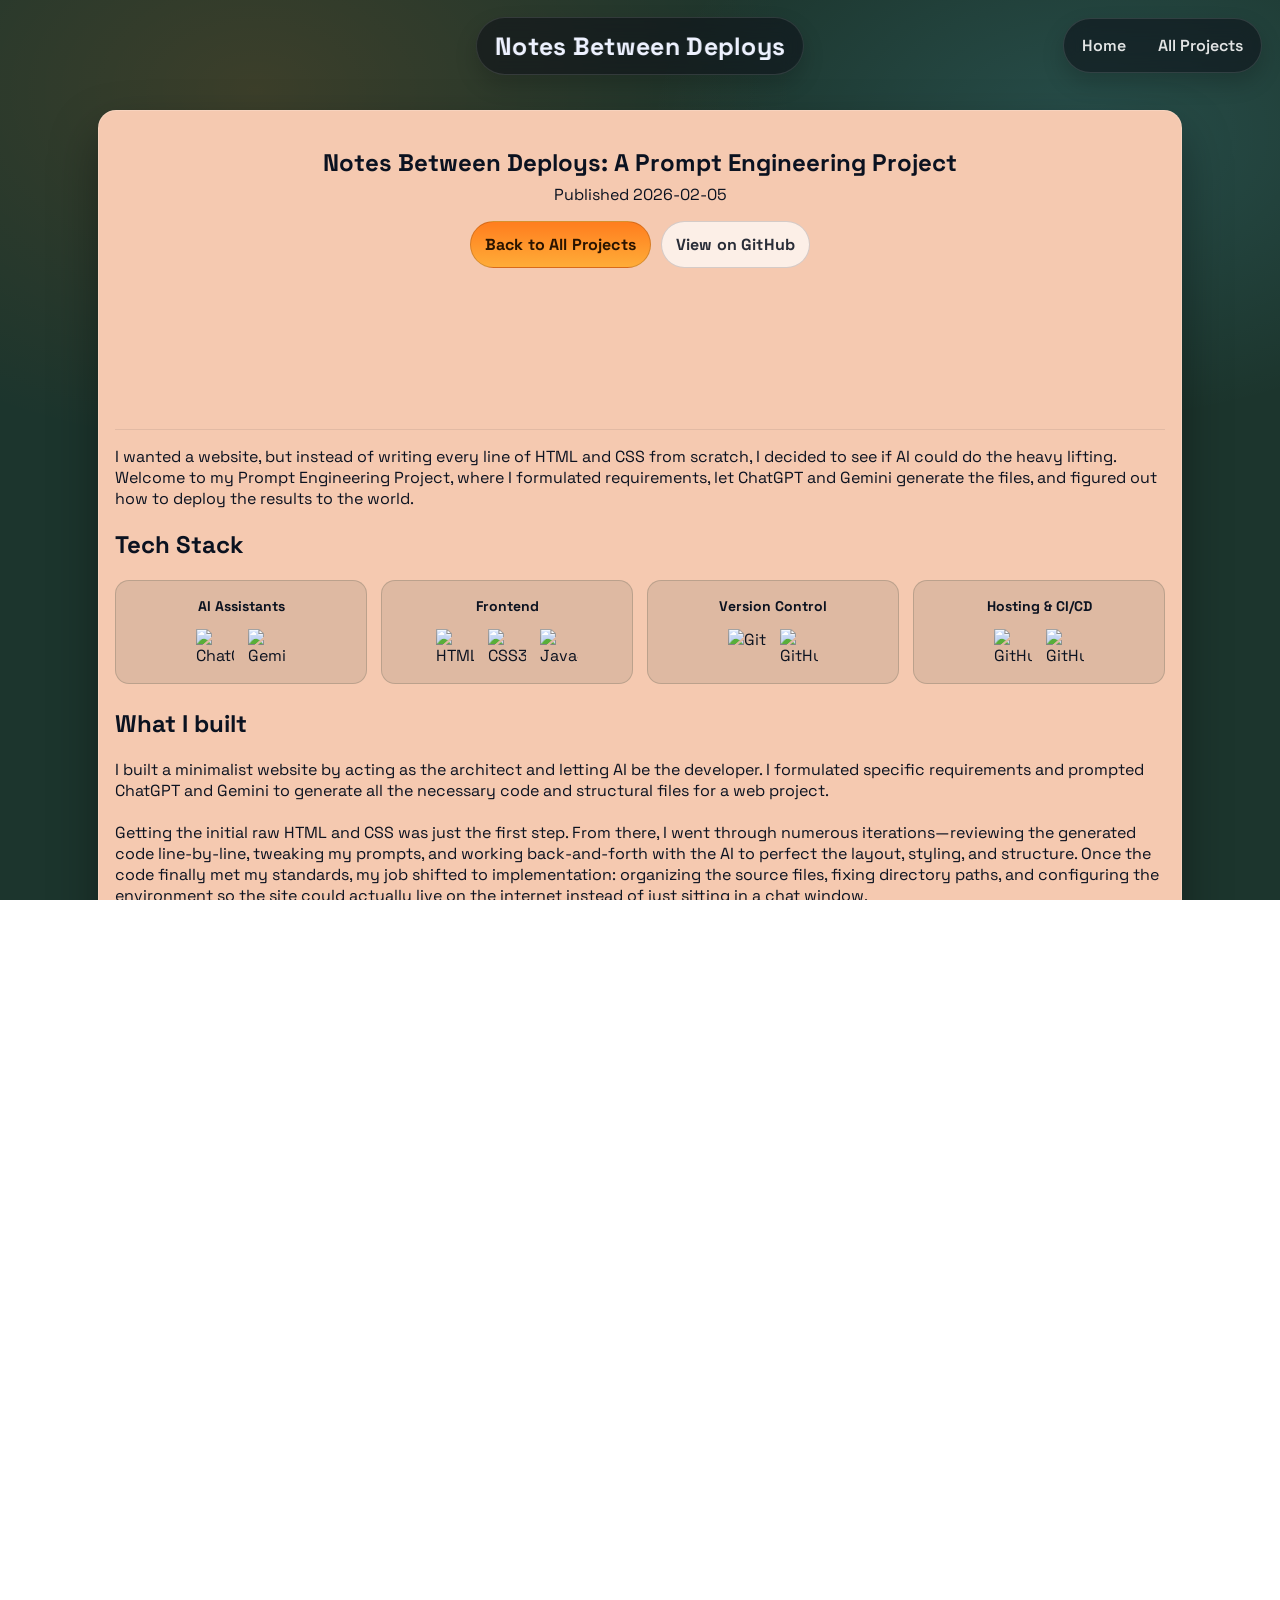
==== commit 14468238: "shadow of reddit blog post added" ====
--- a/project-notes-between-deploys.html
+++ b/project-notes-between-deploys.html
@@ -50,9 +50,25 @@
           Published
           <time datetime="2026-02-05">2026-02-05</time>
         </p>
+        
+        <div class="post-cta">
+
+        <a class="btn btn--primary" href="projects.html">
+          Back to All Projects
+        </a>
+
+        <a
+          class="btn btn--ghost"
+          href="https://github.com/mugdhavsonawane/Notes-Between-Deploys"
+          target="_blank"
+          rel="noreferrer noopener"
+        >
+          View on GitHub
+        </a>
+      </div>
 
         <div
-          class="post-hero-banner card-media"
+          class="post-hero-banner post-hero-banner--notes-between-deploys card-media"
           role="img"
           aria-label="Project hero image"
         ></div>
@@ -241,21 +257,6 @@
 
         <hr class="post-divider" />
 
-        <div class="post-cta">
-          <a class="btn btn--primary" href="projects.html">
-            Back to All Projects
-          </a>
-
-          <a
-            class="btn btn--ghost"
-            href="https://github.com/mugdhavsonawane/Notes-Between-Deploys"
-            target="_blank"
-            rel="noreferrer noopener"
-          >
-            View on GitHub
-          </a>
-        </div>
-
       </div>
     </article>
   </main>
--- a/style.css
+++ b/style.css
@@ -477,17 +477,40 @@
 .card-media--p6{ background: linear-gradient(135deg, rgba(34,211,238,0.26), rgba(59,130,246,0.22)); }
 
 .post-hero{
-  background-image: url("assets/notes-between-deploys-image.png");
   background-size: cover;
   background-position: center;
   background-repeat: no-repeat;
 }
 
-.post-hero-banner{
-  background-image: url("assets/notes-between-deploys-banner.png");
+.post-hero--notes-between-deploys{
+  background-image: url("assets/notes-between-deploys-image.png");
+}
+
+.post-hero--shadow-of-reddit{
+  background-image: url("assets/shadow-of-reddit-image.png");
+}
+
+.post-hero-banner {
   background-size: cover;
   background-position: center;
   background-repeat: no-repeat;
+}
+
+.post-hero-banner--notes-between-deploys {
+  background-image: url("assets/notes-between-deploys-banner.png");
+}
+
+.post-hero-banner--shadow-of-reddit {
+  background-image: url("assets/shadow-of-reddit-banner.png");
+}
+
+.post-cta {
+  display: flex;
+  align-items: center;
+  justify-content: center;
+  flex-wrap: wrap;
+  gap: 10px;
+  margin: 14px 0 22px;
 }
 
 .card-body{
@@ -630,3 +653,17 @@
   height: 38px;
   object-fit: contain;
 }
+
+/* Center project title and published date */
+.post-header {
+  text-align: center;
+}
+
+.post-title {
+  margin-bottom: 6px;
+}
+
+.post-meta {
+  margin-top: 0;
+  text-align: center;
+}
